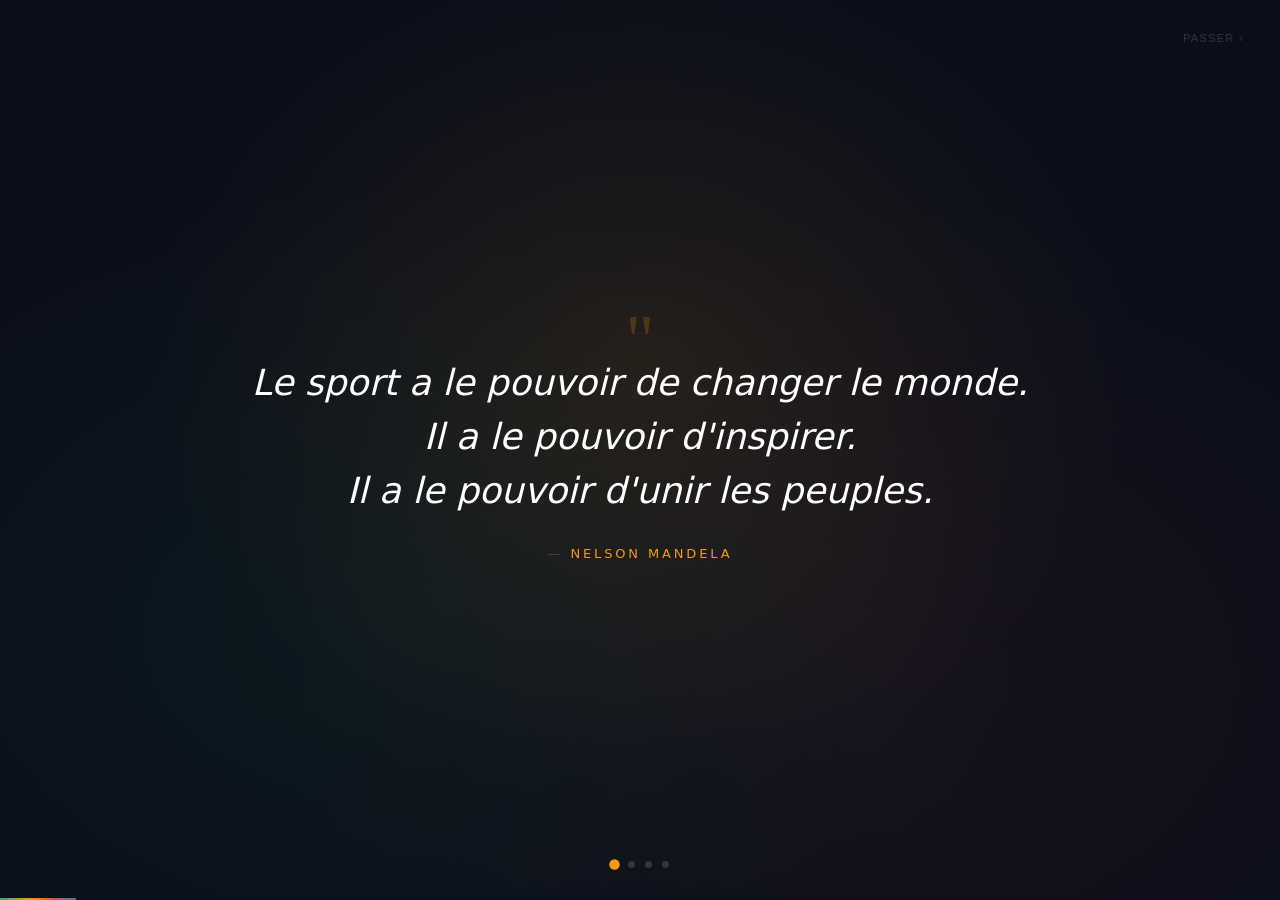
==== index.html @ 7afdf016 "Version actuelle de JO'TALI" ====
<!DOCTYPE html>
<html lang="fr">
<head>
  <meta charset="UTF-8">
  <meta name="viewport" content="width=device-width, initial-scale=1.0">
  <title>JO'TALI × Tostan 2026</title>
  <link rel="stylesheet" href="css/style.css"/>

  <style>
  /* ═══════════════════════════════════════
     SPLASH SCREEN — JOJ × Tostan 2026
  ═══════════════════════════════════════ */
  #splash{
    position:fixed;inset:0;z-index:9999;
    background:#0a0e1a;overflow:hidden;
    font-family:'Segoe UI',system-ui,sans-serif;
  }
  .scene{
    position:absolute;inset:0;
    display:flex;flex-direction:column;
    align-items:center;justify-content:center;
    opacity:0;transition:opacity 1.2s ease-in-out;
    text-align:center;padding:0 48px;
  }
  .scene.active{opacity:1}

  #ambient-bg{
    position:absolute;inset:0;
    background:
      radial-gradient(ellipse at 50% 40%, rgba(243,156,18,.10) 0%, transparent 55%),
      radial-gradient(ellipse at 30% 70%, rgba(39,174,96,.07) 0%, transparent 50%),
      radial-gradient(ellipse at 70% 75%, rgba(231,76,60,.06) 0%, transparent 50%);
    animation:s-breathe 8s ease-in-out infinite;
    pointer-events:none;
  }
  @keyframes s-breathe{
    0%,100%{opacity:.7;transform:scale(1)}
    50%{opacity:1;transform:scale(1.08)}
  }

  .dust{
    position:absolute;border-radius:50%;
    background:#F39C12;opacity:0;
    animation:s-rise var(--d) var(--delay) linear infinite;
    pointer-events:none;
  }
  @keyframes s-rise{
    0%{transform:translateY(0) translateX(0);opacity:0}
    10%{opacity:var(--op)}
    90%{opacity:var(--op)}
    100%{transform:translateY(-100vh) translateX(var(--drift));opacity:0}
  }

  /* Scene 1 — Citation */
  .s-quote-mark{
    font-size:72px;color:#F39C12;opacity:.2;
    font-family:Georgia,serif;line-height:0;margin-bottom:16px;
  }
  .s-big-quote{
    font-size:clamp(20px,3vw,36px);font-weight:300;
    color:#fff;line-height:1.5;max-width:820px;font-style:italic;
  }
  .s-author{
    margin-top:28px;font-size:13px;color:#F39C12;
    letter-spacing:.22em;text-transform:uppercase;
  }
  .s-author::before{content:'— ';color:#445}

  /* Scene 2 — Constat */
  .s-constat-line{
    font-size:clamp(18px,2.4vw,28px);color:#aab;
    font-weight:300;line-height:1.7;max-width:720px;
  }
  .s-constat-line strong{color:#fff;font-weight:700}
  .s-constat-line.dim{
    color:#445;font-size:clamp(15px,1.8vw,22px);
    margin-top:22px;
  }

  /* Scene 3 — Mission */
  .s-mission-title{
    font-size:clamp(28px,4.5vw,54px);font-weight:800;
    color:#fff;line-height:1.15;
  }
  .s-mission-title .gold{color:#F39C12}
  .s-mission-sub{
    margin-top:18px;font-size:15px;color:#556;
    letter-spacing:.08em;max-width:580px;line-height:1.8;
  }
  .s-pillars{display:flex;gap:32px;margin-top:44px;flex-wrap:wrap;justify-content:center}
  .s-pillar{
    display:flex;flex-direction:column;align-items:center;gap:10px;
    opacity:0;transform:translateY(16px);
    transition:opacity .6s,transform .6s;
  }
  .s-pillar.show{opacity:1;transform:translateY(0)}
  .s-pillar-circle{
    width:60px;height:60px;border-radius:50%;
    display:flex;align-items:center;justify-content:center;
    font-size:24px;border:1.5px solid;
  }
  .s-pillar:nth-child(1) .s-pillar-circle{border-color:#27AE60;background:rgba(39,174,96,.08)}
  .s-pillar:nth-child(2) .s-pillar-circle{border-color:#F39C12;background:rgba(243,156,18,.08)}
  .s-pillar:nth-child(3) .s-pillar-circle{border-color:#2980B9;background:rgba(41,128,185,.08)}
  .s-pillar:nth-child(4) .s-pillar-circle{border-color:#E74C3C;background:rgba(231,76,60,.08)}
  .s-pillar-label{font-size:10px;color:#667;letter-spacing:.14em;text-transform:uppercase}

  /* Scene 4 — Final */
  .s-rings{display:flex;margin-bottom:28px}
  .s-ring{width:32px;height:32px;border-radius:50%;border:3px solid;display:inline-block}
  .s-ring:nth-child(n+2){margin-left:-10px}
  .sr1{border-color:#0085C7}.sr2{border-color:#F4C300}
  .sr3{border-color:#009F6B}.sr4{border-color:#DF0024}.sr5{border-color:#fff}

  .s-final-title{
    font-size:clamp(28px,4.5vw,52px);font-weight:800;
    color:#fff;line-height:1.2;
  }
  .s-final-title .gold{color:#F39C12}
  .s-final-sub{
    margin-top:14px;font-size:12px;color:#445;
    letter-spacing:.18em;text-transform:uppercase;
  }
  /* Points de progression */
  #s-dots{
    position:absolute;bottom:32px;left:50%;transform:translateX(-50%);
    display:flex;gap:10px;z-index:10;
  }
  .s-dot{
    width:7px;height:7px;border-radius:50%;
    background:rgba(255,255,255,.15);
    transition:background .3s,transform .3s;
    cursor:pointer;
  }
  .s-dot.active{background:#F39C12;transform:scale(1.5)}

  /* Bouton passer */
  #s-skip{
    position:absolute;top:24px;right:28px;z-index:10;
    background:none;border:none;color:#334;
    font-size:11px;letter-spacing:.12em;text-transform:uppercase;
    cursor:pointer;transition:color .2s;padding:8px;
  }
  #s-skip:hover{color:#778}

  /* Barre de progression en bas */
  #s-loader{
    position:absolute;bottom:0;left:0;height:2px;
    background:linear-gradient(90deg,#27AE60 0%,#F39C12 40%,#E74C3C 70%,#2980B9 100%);
    width:0%;transition:width .1s linear;
  }

  /* Fade out final */
  #splash.out{
    opacity:0;transition:opacity .8s ease-in-out;
    pointer-events:none;
  }

  /* ═══════════════════════════════════════
     HUB — ÉCRAN DES 3 PORTES
  ═══════════════════════════════════════ */
  #hub{
    position:fixed;inset:0;z-index:5;
    background:
      radial-gradient(ellipse at 30% 15%, rgba(243,156,18,.09) 0%, transparent 55%),
      radial-gradient(ellipse at 75% 85%, rgba(27,67,50,.45) 0%, transparent 60%),
      linear-gradient(160deg,#0a0e1a 0%,#12201a 55%,#1B4332 140%);
    display:flex;flex-direction:column;align-items:center;justify-content:center;
    opacity:0;pointer-events:none;transition:opacity 1s ease-in-out;
    padding:60px 24px;overflow-y:auto;
    font-family:'Segoe UI',system-ui,sans-serif;
  }
  #hub.show{opacity:1;pointer-events:auto}

  .hub-header{display:flex;flex-direction:column;align-items:center;gap:16px;margin-bottom:56px;text-align:center}
  .hub-header .olympic-rings{gap:4px}
  .hub-header-text h1{font-size:clamp(24px,3.6vw,38px);color:#fff;font-weight:800}
  .hub-header-text h1 .gold{color:#F39C12}
  .hub-header-text p{margin-top:8px;font-size:13px;color:#8fae9c;letter-spacing:.2em;text-transform:uppercase}

  .hub-doors{display:flex;gap:28px;flex-wrap:wrap;justify-content:center;max-width:1100px}
  .hub-door{
    width:300px;padding:36px 28px;border-radius:18px;
    background:rgba(255,255,255,.03);
    border:1.5px solid rgba(243,156,18,.18);
    text-decoration:none;color:#fff;
    display:flex;flex-direction:column;align-items:flex-start;gap:12px;
    transition:transform .25s ease,border-color .25s ease,background .25s ease;
  }
  .hub-door:hover{
    transform:translateY(-6px);
    border-color:#F39C12;
    background:rgba(243,156,18,.06);
  }
  .hub-door-icon{font-size:34px}
  .hub-door h2{font-size:19px;font-weight:700}
  .hub-door p{font-size:13px;color:#a9c2b4;line-height:1.6;min-height:66px;margin:0}
  .hub-door-cta{
    margin-top:auto;font-size:12px;font-weight:700;color:#F39C12;
    letter-spacing:.12em;text-transform:uppercase;
  }

  .hub-footer{margin-top:52px;font-size:11px;color:#4a6156;letter-spacing:.14em;text-transform:uppercase}

  @media (max-width:720px){
    .hub-doors{flex-direction:column;align-items:center}
    .hub-door{width:100%;max-width:360px}
  }
  </style>
</head>
<body>

<!-- ═══════════════════════════════════════════════════
     SPLASH SCREEN
════════════════════════════════════════════════════ -->
<div id="splash">
  <div id="ambient-bg"></div>
  <div id="s-dust"></div>
  <button id="s-skip" onclick="splashExit()">Passer ›</button>

  <!-- Acte 1 : Citation Mandela -->
  <div class="scene active" id="scene1">
    <div class="s-quote-mark">"</div>
    <div class="s-big-quote">
      Le sport a le pouvoir de changer le monde.<br>
      Il a le pouvoir d'inspirer.<br>
      Il a le pouvoir d'unir les peuples.
    </div>
    <div class="s-author">Nelson Mandela</div>
  </div>

  <!-- Acte 2 : Le constat -->
  <div class="scene" id="scene2">
    <div class="s-constat-line">
      Les Jeux Olympiques de la Jeunesse arrivent à <strong>Dakar en 2026</strong>.
    </div>
    <div class="s-constat-line dim">
      Mais beaucoup de jeunes risquent de les regarder de loin —<br>
      depuis leur village, loin des projecteurs.
    </div>
  </div>

  <!-- Acte 3 : La mission -->
  <div class="scene" id="scene3">
    <div class="s-mission-title">
      Et si l'esprit des Jeux<br>voyageait jusqu'à <span class="gold">eux</span> ?
    </div>
    <div class="s-mission-sub">
      JO'TALI porte le sport, le dialogue et le leadership<br>
      directement dans les communautés du Sénégal.
    </div>
    <div class="s-pillars">
      <div class="s-pillar" id="sp1">
        <div class="s-pillar-circle">⚽</div>
        <div class="s-pillar-label">Sport & jeu</div>
      </div>
      <div class="s-pillar" id="sp2">
        <div class="s-pillar-circle">💬</div>
        <div class="s-pillar-label">Dialogue</div>
      </div>
      <div class="s-pillar" id="sp3">
        <div class="s-pillar-circle">🌱</div>
        <div class="s-pillar-label">Leadership</div>
      </div>
      <div class="s-pillar" id="sp4">
        <div class="s-pillar-circle">🏘️</div>
        <div class="s-pillar-label">Héritage</div>
      </div>
    </div>
  </div>

  <!-- Acte 4 : Titre final + CTA -->
  <div class="scene" id="scene4">
    <div class="s-rings">
      <div class="s-ring sr1"></div>
      <div class="s-ring sr2"></div>
      <div class="s-ring sr3"></div>
      <div class="s-ring sr4"></div>
      <div class="s-ring sr5"></div>
    </div>
    <div class="s-final-title">
      Ramener les Jeux<br>dans les <span class="gold">communautés</span>
    </div>
    <div class="s-final-sub">JO'TALI × Tostan · Plateforme 2026</div>
  </div>

  <!-- Points de progression -->
  <div id="s-dots">
    <div class="s-dot active" onclick="splashGoTo(1)"></div>
    <div class="s-dot" onclick="splashGoTo(2)"></div>
    <div class="s-dot" onclick="splashGoTo(3)"></div>
    <div class="s-dot" onclick="splashGoTo(4)"></div>
  </div>

  <div id="s-loader"></div>
</div>

<!-- ═══════════════════════════════════════════════════
     HUB — 3 PORTES
════════════════════════════════════════════════════ -->
<div id="hub">
  <header class="hub-header">
    <div class="olympic-rings">
      <div class="ring ring-1"></div>
      <div class="ring ring-2"></div>
      <div class="ring ring-3"></div>
      <div class="ring ring-4"></div>
      <div class="ring ring-5"></div>
    </div>
    <div class="hub-header-text">
      <h1>JO'TALI <span class="gold">×</span> Tostan 2026</h1>
      <p>Choisissez votre espace</p>
    </div>
  </header>

  <div class="hub-doors">
    <a class="hub-door" href="presentation.html">
      <div class="hub-door-icon">🎤</div>
      <h2>Présentation</h2>
      <p>Vision, contexte, les 3 piliers sport/culture/citoyenneté, trajectoire pré/pendant/post-JOJ, budget & partenaires</p>
      <span class="hub-door-cta">Découvrir →</span>
    </a>
    <a class="hub-door" href="selection.html">
      <div class="hub-door-icon">🗺️</div>
      <h2>Sélection</h2>
      <p>Carte interactive, statistiques, analyse spatiale et liste des 300 communautés pilotes</p>
      <span class="hub-door-cta">Explorer →</span>
    </a>
    <a class="hub-door" href="planification.html">
      <div class="hub-door-icon">📋</div>
      <h2>Planification & Suivi</h2>
      <p>Pilotage des activités, activités terrain, calendrier, budget et évaluation du programme</p>
      <span class="hub-door-cta">Piloter →</span>
    </a>
  </div>

  <div class="hub-footer">JO'TALI × Tostan · Team SERA · 2026</div>
</div>

<!-- ══ SPLASH SCRIPT ══════════════════════════════════════ -->
<script>
(function(){
  const SEEN_KEY = 'jojtostan_splash_seen';

  // Animation déjà vue cette session : on saute directement au hub
  if (sessionStorage.getItem(SEEN_KEY)) {
    document.getElementById('splash').style.display = 'none';
    document.getElementById('hub').classList.add('show');
    return;
  }

  // Poussière dorée flottante
  const dc = document.getElementById('s-dust');
  const COLORS = ['#F39C12','#27AE60','#E74C3C','#2980B9'];
  for(let i=0;i<40;i++){
    const d=document.createElement('div');
    d.className='dust';
    const size=Math.random()*2.5+1;
    d.style.cssText=`
      left:${Math.random()*100}%;bottom:-10px;
      width:${size}px;height:${size}px;
      background:${COLORS[Math.floor(Math.random()*4)]};
      --d:${9+Math.random()*9}s;
      --delay:-${Math.random()*18}s;
      --op:${.15+Math.random()*.35};
      --drift:${(Math.random()-.5)*140}px;
    `;
    dc.appendChild(d);
  }

  let current = 1;

  window.splashGoTo = function(n){
    document.getElementById('scene'+current).classList.remove('active');
    current = n;
    document.getElementById('scene'+current).classList.add('active');
    document.querySelectorAll('.s-dot').forEach((d,i)=>{
      d.classList.toggle('active', i+1===n);
    });
    // Animer piliers si scene 3
    if(n===3){
      ['sp1','sp2','sp3','sp4'].forEach((id,i)=>{
        setTimeout(()=>document.getElementById(id).classList.add('show'), 700+i*350);
      });
    }
  };

  // Barre de progression
  const lb = document.getElementById('s-loader');
  const TOTAL = 22000;
  const start = Date.now();
  const loaderInterval = setInterval(()=>{
    const pct = Math.min((Date.now()-start)/TOTAL*100, 99);
    lb.style.width = pct+'%';
    if(pct>=99) clearInterval(loaderInterval);
  },100);

  // Séquence automatique, avec sortie auto après le dernier acte
  setTimeout(()=>splashGoTo(2), 7000);   // Acte 1 : 7s
  setTimeout(()=>splashGoTo(3), 14000);  // Acte 2 : 7s
  setTimeout(()=>splashGoTo(4), 22000);  // Acte 3 : 8s
  setTimeout(()=>splashExit(), 24500);   // Acte 4 : lecture puis sortie auto (2.5s)

  let exited = false;
  window.splashExit = function(){
    if(exited) return;
    exited = true;
    sessionStorage.setItem(SEEN_KEY, '1');

    // 1. Fade out du splash
    document.getElementById('splash').classList.add('out');
    lb.style.width='100%';
    clearInterval(loaderInterval);

    // 2. Révéler le hub légèrement avant que le splash disparaisse
    //    (overlap fluide)
    setTimeout(()=>{
      document.getElementById('hub').classList.add('show');
    }, 600);

    // 3. Masquer le splash complètement après le fondu
    setTimeout(()=>{
      const el = document.getElementById('splash');
      if(el) el.style.display='none';
    }, 1800);
  };
})();
</script>

</body>
</html>
---- css/style.css ----
/* ============================================================
   style.css — JOJ × Tostan 2026
   ============================================================ */

:root {
  --z1:      #27AE60;
  --z1-light:#eafaf1;
  --z1-dark: #1e8449;
  --z2:      #E74C3C;
  --z2-light:#fdedec;
  --z2-dark: #c0392b;
  --z3:      #2980B9;
  --z3-light:#eaf4fc;
  --z3-dark: #1a5276;
  --gold:    #F39C12;
  --gold2:   #E8871E;
  --forest:  #1B4332;
  --forest2: #14301f;
  --forest3: #0d2115;
  --purple:  #8E44AD;
  --dark:    #1a1a2e;
  --dark2:   #16213e;
  --bg:      #f0f4f8;
  --card:    #ffffff;
  --text:    #2c3e50;
  --muted:   #7f8c8d;
  --border:  #e0e6ed;
  --shadow:  0 2px 12px rgba(0,0,0,.08);
  --radius:  10px;
}

/* ── Reset ─────────────────────────────────────────────── */
*, *::before, *::after { box-sizing: border-box; margin: 0; padding: 0; }
html { font-size: 15px; }
body {
  font-family: 'Segoe UI', system-ui, -apple-system, sans-serif;
  background: var(--bg);
  color: var(--text);
  min-height: 100vh;
  display: flex;
  flex-direction: column;
}

/* ── Header ─────────────────────────────────────────────── */
.app-header {
  background: linear-gradient(135deg, var(--dark) 0%, var(--dark2) 60%, #0f3460 100%);
  padding: 14px 28px;
  display: flex;
  align-items: center;
  justify-content: space-between;
  flex-wrap: wrap;
  row-gap: 10px;
  box-shadow: 0 4px 20px rgba(0,0,0,.4);
  position: sticky;
  top: 0;
  z-index: 1000;
  flex-shrink: 0;
}
.header-brand { display: flex; align-items: center; gap: 14px; }
.olympic-rings { display: flex; gap: 3px; align-items: center; }
.ring {
  width: 20px; height: 20px;
  border-radius: 50%;
  border: 3px solid;
  display: inline-block;
}
.ring-1 { border-color: #0085C7; }
.ring-2 { border-color: #F4C300; margin-left: -6px; }
.ring-3 { border-color: #009F6B; margin-left: -6px; }
.ring-4 { border-color: #DF0024; margin-left: -6px; }
.ring-5 { border-color: #fff;    margin-left: -6px; }
.header-title h1 { color: #fff; font-size: 1.1rem; font-weight: 700; letter-spacing: .3px; }
.header-title p  { color: #aab; font-size: .72rem; margin-top: 1px; }
.header-badge {
  background: var(--gold);
  color: #fff;
  padding: 5px 14px;
  border-radius: 20px;
  font-size: .75rem;
  font-weight: 700;
  letter-spacing: .5px;
}

/* ── Nav tabs ────────────────────────────────────────────── */
.nav-tabs {
  display: flex;
  background: var(--card);
  border-bottom: 2px solid var(--border);
  padding: 0 28px;
  gap: 2px;
  flex-shrink: 0;
}
.tab-btn {
  padding: 11px 18px;
  border: none;
  background: none;
  cursor: pointer;
  font-size: .83rem;
  font-weight: 600;
  color: var(--muted);
  border-bottom: 3px solid transparent;
  margin-bottom: -2px;
  transition: all .2s;
  white-space: nowrap;
}
.tab-btn:hover { color: var(--text); }
.tab-btn.active { color: var(--dark); border-bottom-color: var(--gold); }

/* ── Main layout ─────────────────────────────────────────── */
.app-main { flex: 1; overflow: hidden; }
.tab-content { display: none; height: 100%; }
.tab-content.active { display: flex; flex-direction: column; }

/* ── KPI strip ───────────────────────────────────────────── */
.kpi-strip {
  display: grid;
  grid-template-columns: repeat(5, 1fr);
  gap: 12px;
  padding: 16px 24px;
  flex-shrink: 0;
}
@keyframes kpi-drop {
  0%   { opacity: 0; transform: translateY(-10px) scale(.96); }
  60%  { opacity: 1; transform: translateY(2px)   scale(1.01); }
  100% { opacity: 1; transform: translateY(0)     scale(1); }
}
.kpi-card {
  background: var(--card);
  border-radius: var(--radius);
  padding: 14px 16px;
  box-shadow: var(--shadow);
  border-left: 4px solid var(--gold);
  display: flex;
  flex-direction: column;
  gap: 4px;
}
.kpi-card.kpi-anim {
  animation: kpi-drop 0.4s ease-out both;
}
.kpi-card.z1 { border-left-color: var(--z1); }
.kpi-card.z2 { border-left-color: var(--z2); }
.kpi-card.z3 { border-left-color: var(--z3); }
.kpi-card.purple { border-left-color: var(--purple); }
.kpi-val {
  font-size: 1.7rem;
  font-weight: 800;
  color: var(--dark);
  line-height: 1;
}
.kpi-card.z1 .kpi-val { color: var(--z1-dark); }
.kpi-card.z2 .kpi-val { color: var(--z2-dark); }
.kpi-card.z3 .kpi-val { color: var(--z3-dark); }
.kpi-card.purple .kpi-val { color: var(--purple); }
.kpi-label {
  font-size: .68rem;
  color: var(--muted);
  text-transform: uppercase;
  letter-spacing: .5px;
  font-weight: 600;
}

/* ── Map page ────────────────────────────────────────────── */
.map-layout {
  flex: 1;
  display: grid;
  grid-template-columns: 1fr 320px;
  grid-template-rows: auto 1fr auto;
  gap: 0;
  overflow: hidden;
  padding: 0 24px 16px;
}
.map-controls {
  grid-column: 1 / -1;
  background: var(--card);
  border-radius: var(--radius) var(--radius) 0 0;
  padding: 12px 16px;
  display: flex;
  gap: 10px;
  flex-wrap: wrap;
  align-items: center;
  border-bottom: 1px solid var(--border);
  box-shadow: var(--shadow);
}
.ctrl-group { display: flex; align-items: center; gap: 6px; }
.ctrl-label { font-size: .72rem; font-weight: 700; color: var(--muted); text-transform: uppercase; }

.zone-btn {
  padding: 5px 12px;
  border-radius: 20px;
  border: 2px solid var(--border);
  background: var(--card);
  cursor: pointer;
  font-size: .78rem;
  font-weight: 600;
  transition: all .18s;
  color: var(--text);
}
.zone-btn:hover { opacity: .85; }
.zone-btn.all.active  { background: var(--dark); color: #fff; border-color: var(--dark); }
.zone-btn.z1.active   { background: var(--z1);   color: #fff; border-color: var(--z1); }
.zone-btn.z2.active   { background: var(--z2);   color: #fff; border-color: var(--z2); }
.zone-btn.z3.active   { background: var(--z3);   color: #fff; border-color: var(--z3); }

.toggle-btn {
  padding: 5px 12px;
  border-radius: 20px;
  border: 2px solid var(--border);
  background: var(--card);
  cursor: pointer;
  font-size: .78rem;
  font-weight: 600;
  transition: all .18s;
  margin-left: auto;
}
.toggle-btn.active { background: var(--purple); color: #fff; border-color: var(--purple); }

#map {
  grid-column: 1;
  grid-row: 2;
  border-radius: 0 0 0 var(--radius);
  box-shadow: var(--shadow);
  min-height: 500px;
}

/* ── Side panel ──────────────────────────────────────────── */
.side-panel {
  grid-column: 2;
  grid-row: 2;
  background: var(--card);
  border-left: 1px solid var(--border);
  border-radius: 0 0 var(--radius) 0;
  overflow-y: auto;
  box-shadow: var(--shadow);
}
.side-panel-empty {
  display: flex;
  flex-direction: column;
  align-items: center;
  justify-content: center;
  height: 100%;
  color: var(--muted);
  font-size: .83rem;
  text-align: center;
  padding: 20px;
  gap: 10px;
}
.side-panel-empty .icon { font-size: 2.5rem; }
.side-header {
  padding: 14px 16px;
  border-bottom: 1px solid var(--border);
  background: var(--bg);
  position: sticky;
  top: 0;
}
.side-header h3 { font-size: .9rem; font-weight: 700; margin-bottom: 2px; }
.side-header .zone-chip {
  display: inline-block;
  padding: 2px 10px;
  border-radius: 12px;
  font-size: .7rem;
  font-weight: 700;
  margin-top: 4px;
}
.side-body { padding: 14px 16px; }
.side-stat-grid {
  display: grid;
  grid-template-columns: 1fr 1fr;
  gap: 8px;
  margin-bottom: 14px;
}
.side-stat {
  background: var(--bg);
  border-radius: 8px;
  padding: 8px 10px;
}
.side-stat .val { font-size: 1.1rem; font-weight: 800; color: var(--dark); }
.side-stat .lbl { font-size: .68rem; color: var(--muted); text-transform: uppercase; }
.score-section { margin-bottom: 14px; }
.score-section h4 { font-size: .75rem; font-weight: 700; color: var(--muted); text-transform: uppercase; margin-bottom: 8px; }
.score-row {
  display: flex;
  align-items: center;
  gap: 8px;
  margin-bottom: 6px;
  font-size: .78rem;
}
.score-row .s-label { width: 80px; color: var(--muted); flex-shrink: 0; }
.score-row .s-bar { flex: 1; height: 6px; background: var(--border); border-radius: 3px; overflow: hidden; }
.score-row .s-fill { height: 100%; border-radius: 3px; }
.score-row .s-val { width: 40px; text-align: right; font-weight: 700; font-size: .75rem; }
.score-total-row {
  background: var(--dark);
  color: #fff;
  border-radius: 8px;
  padding: 10px 12px;
  display: flex;
  justify-content: space-between;
  align-items: center;
  margin-top: 8px;
}
.score-total-row .label { font-size: .78rem; font-weight: 600; opacity: .8; }
.score-total-row .value { font-size: 1.3rem; font-weight: 800; }
.badge-row { display: flex; gap: 6px; flex-wrap: wrap; }
.badge {
  padding: 3px 10px;
  border-radius: 12px;
  font-size: .7rem;
  font-weight: 700;
}
.badge.oui  { background: #eafaf1; color: var(--z1-dark); }
.badge.non  { background: var(--bg); color: var(--muted); }
.badge.prcc { background: #f5eef8; color: var(--purple); }

/* ── Map legend ──────────────────────────────────────────── */
.map-legend {
  grid-column: 1 / -1;
  background: var(--card);
  border-top: 1px solid var(--border);
  border-radius: 0 0 var(--radius) var(--radius);
  padding: 8px 16px;
  display: flex;
  gap: 16px;
  flex-wrap: wrap;
  align-items: center;
  font-size: .72rem;
  color: var(--muted);
}
.leg-item { display: flex; align-items: center; gap: 5px; }
.leg-dot { width: 10px; height: 10px; border-radius: 50%; flex-shrink: 0; }
.leg-sep { margin-left: auto; }

/* ── Charts page ─────────────────────────────────────────── */
.charts-grid {
  display: grid;
  grid-template-columns: repeat(3, 1fr);
  gap: 16px;
  padding: 16px 24px;
  overflow-y: auto;
}
.chart-card {
  background: var(--card);
  border-radius: var(--radius);
  padding: 18px;
  box-shadow: var(--shadow);
}
.chart-card.wide { grid-column: span 2; }
.chart-card.full { grid-column: span 3; }
.chart-card h3 {
  font-size: .82rem;
  font-weight: 700;
  margin-bottom: 14px;
  color: var(--text);
  display: flex;
  align-items: center;
  gap: 7px;
}
.chart-wrap { position: relative; height: 200px; overflow: hidden; }

.chart-explain {
  margin-top: 12px;
  padding: 10px 12px;
  background: #f8fafc;
  border-left: 3px solid var(--gold);
  border-radius: 0 6px 6px 0;
  font-size: .78rem;
  color: var(--muted);
  line-height: 1.55;
}
.chart-explain strong {
  color: var(--text);
  font-weight: 600;
}

/* ── Table page ──────────────────────────────────────────── */
.table-page { flex: 1; display: flex; flex-direction: column; overflow: hidden; padding: 0 24px 16px; }
.table-controls {
  background: var(--card);
  border-radius: var(--radius) var(--radius) 0 0;
  padding: 12px 16px;
  display: flex;
  gap: 8px;
  align-items: center;
  flex-wrap: wrap;
  border-bottom: 1px solid var(--border);
  flex-shrink: 0;
}
.search-input {
  padding: 7px 14px;
  border: 2px solid var(--border);
  border-radius: 20px;
  font-size: .8rem;
  width: 220px;
  outline: none;
  transition: border-color .2s;
}
.search-input:focus { border-color: var(--gold); }
.filter-select {
  padding: 7px 12px;
  border: 2px solid var(--border);
  border-radius: 20px;
  font-size: .8rem;
  outline: none;
  background: var(--card);
  cursor: pointer;
  transition: border-color .2s;
}
.filter-select:focus { border-color: var(--gold); }
.table-count { margin-left: auto; font-size: .78rem; color: var(--muted); font-weight: 600; }
.table-wrap { overflow: auto; flex: 1; }
.data-table { width: 100%; border-collapse: collapse; background: var(--card); }
.data-table th {
  background: var(--dark);
  color: #fff;
  padding: 10px 12px;
  font-size: .72rem;
  text-align: left;
  text-transform: uppercase;
  letter-spacing: .4px;
  cursor: pointer;
  user-select: none;
  white-space: nowrap;
  position: sticky;
  top: 0;
}
.data-table th:hover { background: #2c3e50; }
.data-table td {
  padding: 8px 12px;
  font-size: .78rem;
  border-bottom: 1px solid var(--bg);
  white-space: nowrap;
}
.data-table tr:hover td { background: #f8fafc; }
.table-footer {
  background: var(--card);
  border-top: 1px solid var(--border);
  border-radius: 0 0 var(--radius) var(--radius);
  padding: 10px 16px;
  display: flex;
  align-items: center;
  justify-content: flex-end;
  gap: 6px;
  flex-shrink: 0;
}
.page-btn {
  padding: 5px 11px;
  border: 1.5px solid var(--border);
  border-radius: 6px;
  background: var(--card);
  cursor: pointer;
  font-size: .75rem;
  font-weight: 600;
  transition: all .18s;
}
.page-btn:hover, .page-btn.active { background: var(--dark); color: #fff; border-color: var(--dark); }
.page-info { font-size: .75rem; color: var(--muted); margin: 0 8px; }

/* ── Badges & tags ───────────────────────────────────────── */
.zone-tag {
  display: inline-block;
  padding: 2px 8px;
  border-radius: 10px;
  font-size: .68rem;
  font-weight: 700;
}
.zt1 { background: var(--z1-light); color: var(--z1-dark); }
.zt2 { background: var(--z2-light); color: var(--z2-dark); }
.zt3 { background: var(--z3-light); color: var(--z3-dark); }

.prcc-tag {
  display: inline-block;
  padding: 2px 8px;
  border-radius: 10px;
  font-size: .68rem;
  font-weight: 700;
}
.prcc-en-cours  { background: #f5eef8; color: var(--purple); }
.prcc-recent    { background: var(--z1-light); color: var(--z1-dark); }
.prcc-old       { background: #f2f3f4; color: var(--muted); }

.oui-val { color: var(--z1-dark); font-weight: 700; }
.non-val { color: var(--muted); }

.score-bar-cell { display: flex; align-items: center; gap: 6px; }
.mini-bar { height: 5px; width: 60px; background: var(--border); border-radius: 3px; overflow: hidden; flex-shrink: 0; }
.mini-fill { height: 100%; border-radius: 3px; }

/* ── Rapport page ────────────────────────────────────────── */
.rapport-page { padding: 24px; overflow-y: auto; }
.rapport-page h2 { font-size: 1.1rem; font-weight: 700; margin-bottom: 16px; color: var(--dark); }
.docs-section { margin-bottom: 28px; }
.docs-title { font-size: 1rem; font-weight: 700; color: var(--dark); margin-bottom: 14px; }
.docs-grid { display: grid; grid-template-columns: 1fr 1fr; gap: 14px; }
.doc-card {
  display: flex;
  align-items: center;
  gap: 14px;
  background: var(--bg);
  border: 1.5px solid var(--border);
  border-radius: 12px;
  padding: 16px;
  transition: border-color .2s, box-shadow .2s;
}
.doc-card:hover { border-color: var(--gold); box-shadow: 0 2px 12px rgba(0,0,0,.07); }
.doc-icon { font-size: 2rem; flex-shrink: 0; }
.doc-info { flex: 1; min-width: 0; }
.doc-name { font-weight: 700; font-size: .9rem; color: var(--dark); }
.doc-desc { font-size: .75rem; color: var(--muted); margin-top: 3px; }
.doc-actions { display: flex; flex-direction: column; gap: 6px; flex-shrink: 0; }
.doc-btn {
  padding: 6px 14px;
  border-radius: 20px;
  font-size: .75rem;
  font-weight: 600;
  cursor: pointer;
  text-decoration: none;
  text-align: center;
  border: 1.5px solid;
  transition: all .15s;
}
.doc-preview { background: transparent; border-color: var(--dark); color: var(--dark); }
.doc-preview:hover { background: var(--dark); color: #fff; }
.doc-download { background: var(--dark); border-color: var(--dark); color: #fff; }
.doc-download:hover { opacity: .85; }
.doc-modal {
  display: none;
  position: fixed;
  inset: 0;
  background: rgba(0,0,0,.6);
  z-index: 9000;
  align-items: center;
  justify-content: center;
}
.doc-modal.open { display: flex; }
.doc-modal-content {
  background: #fff;
  border-radius: 14px;
  width: 90vw;
  max-width: 1000px;
  height: 88vh;
  display: flex;
  flex-direction: column;
  overflow: hidden;
  box-shadow: 0 20px 60px rgba(0,0,0,.3);
}
.doc-modal-header {
  display: flex;
  align-items: center;
  justify-content: space-between;
  padding: 14px 20px;
  border-bottom: 1px solid #eee;
  font-weight: 700;
  font-size: .95rem;
  flex-shrink: 0;
}
.doc-modal-close {
  background: none;
  border: none;
  font-size: 1.2rem;
  cursor: pointer;
  color: #888;
  padding: 4px 8px;
  border-radius: 6px;
}
.doc-modal-close:hover { background: #f0f0f0; }
.doc-modal-body { flex: 1; overflow: hidden; }
#docModalFrame { width: 100%; height: 100%; border: none; }
.rapport-grid { display: grid; grid-template-columns: repeat(3, 1fr); gap: 14px; margin-bottom: 20px; }
.stat-bloc {
  background: var(--card);
  border-radius: var(--radius);
  padding: 16px;
  box-shadow: var(--shadow);
  border-top: 3px solid var(--gold);
}
.stat-bloc.z1 { border-top-color: var(--z1); }
.stat-bloc.z2 { border-top-color: var(--z2); }
.stat-bloc.z3 { border-top-color: var(--z3); }
.stat-bloc .number { font-size: 2rem; font-weight: 800; color: var(--dark); }
.stat-bloc .desc { font-size: .78rem; color: var(--muted); margin-top: 2px; }
.top-table {
  background: var(--card);
  border-radius: var(--radius);
  box-shadow: var(--shadow);
  overflow: hidden;
  margin-bottom: 20px;
}
.top-table h3 {
  padding: 14px 16px;
  font-size: .85rem;
  font-weight: 700;
  border-bottom: 1px solid var(--border);
  background: var(--bg);
}
.top-row {
  display: flex;
  align-items: center;
  padding: 9px 16px;
  border-bottom: 1px solid var(--bg);
  font-size: .8rem;
  gap: 10px;
}
.top-row:last-child { border-bottom: none; }
.top-rank { color: var(--muted); font-weight: 700; width: 24px; flex-shrink: 0; }
.top-nom  { flex: 1; font-weight: 600; }
.top-zone { font-size: .7rem; color: var(--muted); }
.top-score { font-weight: 800; font-size: .9rem; }

/* ── Leaflet popup custom ────────────────────────────────── */
.leaflet-popup-content-wrapper { border-radius: 10px !important; box-shadow: 0 4px 20px rgba(0,0,0,.15) !important; }
.popup-nom { font-weight: 800; font-size: .95rem; margin-bottom: 8px; color: var(--dark); }
.popup-grid { display: grid; grid-template-columns: auto 1fr; gap: 3px 10px; font-size: .76rem; margin-bottom: 10px; }
.popup-lbl { color: var(--muted); }
.popup-val { font-weight: 600; }
.popup-score-label { font-size: .72rem; font-weight: 700; color: var(--muted); text-transform: uppercase; margin-bottom: 4px; }
.popup-bar { height: 8px; background: var(--border); border-radius: 4px; overflow: hidden; margin-bottom: 6px; }
.popup-fill { height: 100%; border-radius: 4px; }
.popup-sub { display: flex; justify-content: space-between; font-size: .68rem; color: var(--muted); }
.popup-total { margin-top: 8px; background: var(--dark); color: #fff; border-radius: 6px; padding: 6px 10px; display: flex; justify-content: space-between; align-items: center; font-size: .8rem; }
.popup-total span:last-child { font-weight: 800; font-size: 1rem; }

/* ── Scrollbar ───────────────────────────────────────────── */
::-webkit-scrollbar { width: 6px; height: 6px; }
::-webkit-scrollbar-track { background: transparent; }
::-webkit-scrollbar-thumb { background: #ccc; border-radius: 3px; }
::-webkit-scrollbar-thumb:hover { background: #aaa; }

/* ══════════════════════════════════════════════════════════
   RESPONSIVE — TABLETTE & MOBILE
══════════════════════════════════════════════════════════ */

/* ── Tablette (≤ 1024px) ─────────────────────────────────── */
@media (max-width: 1024px) {
  .kpi-strip { grid-template-columns: repeat(3, 1fr); }
  .map-layout { grid-template-columns: 1fr; }
  .side-panel { display: none; }
  .charts-grid { grid-template-columns: 1fr 1fr; }
  .chart-card.wide { grid-column: span 1; }
  .chart-card.full { grid-column: span 2; }
  .docs-grid { grid-template-columns: 1fr; }
}

/* ── Grand smartphone (≤ 768px) ──────────────────────────── */
@media (max-width: 768px) {
  /* Header */
  .app-header { padding: 10px 14px; }
  .header-title h1 { font-size: .9rem; }
  .header-title p  { display: none; }
  .header-badge { font-size: .68rem; padding: 4px 10px; }
  .olympic-rings { display: none; }

  /* Nav tabs — défilement horizontal */
  .nav-tabs { overflow-x: auto; -webkit-overflow-scrolling: touch; flex-shrink: 0; }
  .nav-tabs::-webkit-scrollbar { display: none; }
  .tab-btn { padding: 10px 14px; font-size: .78rem; flex-shrink: 0; }

  /* KPI */
  .kpi-strip { grid-template-columns: repeat(2, 1fr); gap: 8px; padding: 10px 12px; }
  .kpi-card { padding: 12px; }
  .kpi-val { font-size: 1.4rem; }

  /* Carte */
  .map-layout { padding: 0 10px 10px; gap: 8px; }
  .map-controls { padding: 8px 10px; gap: 6px; flex-wrap: wrap; }
  .ctrl-group { flex-wrap: wrap; gap: 4px; }
  .zone-btn { padding: 5px 10px; font-size: .73rem; }
  .toggle-btn { font-size: .73rem; padding: 5px 10px; }

  /* Analyse spatiale */
  .spatial-layout { grid-template-columns: 1fr; gap: 10px; padding: 10px; }
  .spatial-sidebar { max-height: 260px; overflow-y: auto; }
  .spatial-modes { gap: 4px; }
  .spatial-mode-btn { flex: 1; min-width: 70px; font-size: .72rem; padding: 7px 4px; }
  .spatial-main { min-height: 320px; }
  #spatialMap { min-height: 300px; }

  /* Statistiques */
  .charts-grid { grid-template-columns: 1fr; }
  .chart-card.wide, .chart-card.full { grid-column: span 1; }

  /* Rapport */
  .rapport-page { padding: 14px; }
  .rapport-grid { grid-template-columns: repeat(2, 1fr); }
  .docs-grid { grid-template-columns: 1fr; }
  .doc-card { align-items: flex-start; flex-wrap: wrap; }
  .doc-actions { width: 100%; flex-direction: row; margin-top: 8px; }
  .doc-btn { flex: 1; }

  /* Splash screen */
  .s-final-title { font-size: 1.6rem !important; }
  .s-final-sub { font-size: .8rem !important; }
  #s-cta { padding: 12px 24px !important; font-size: .85rem !important; }

  /* Tableau */
  .table-wrap { overflow-x: auto; -webkit-overflow-scrolling: touch; }
  .data-table { min-width: 700px; }

  /* Modale documents */
  .doc-modal-content { width: 98vw; height: 92vh; border-radius: 10px; }
}

/* ── Petit smartphone (≤ 480px) ──────────────────────────── */
@media (max-width: 480px) {
  /* Header encore plus compact */
  .app-header { padding: 8px 12px; }
  .header-title h1 { font-size: .82rem; }
  .header-badge { display: none; }

  /* KPI — 1 colonne */
  .kpi-strip { grid-template-columns: repeat(2, 1fr); gap: 6px; padding: 8px; }
  .kpi-val { font-size: 1.2rem; }
  .kpi-label { font-size: .65rem; }

  /* Zone buttons empilés */
  .ctrl-group { width: 100%; }
  .zone-btn, .toggle-btn { width: 100%; text-align: left; }

  /* Rapport — 1 colonne */
  .rapport-grid { grid-template-columns: 1fr; }
  .top-row { flex-direction: column; gap: 4px; align-items: flex-start; }
  .top-score { margin-left: 0; }

  /* Analyse spatiale — résultats compacts */
  .spatial-summary { grid-template-columns: repeat(2, 1fr); }
  .ss-val { font-size: 1.1rem; }
  .tranche-overview { grid-template-columns: repeat(2, 1fr); }

  /* Splash */
  .s-final-title { font-size: 1.3rem !important; }
}

/* ═══════════════════════════════════════════════════════
   ANIMATIONS D'ENTRÉE DU DASHBOARD
   Déclenchées par .dashboard-reveal sur <body>
════════════════════════════════════════════════════════ */

@keyframes dash-slide-down {
  from { opacity:0; transform:translateY(-24px); }
  to   { opacity:1; transform:translateY(0); }
}
@keyframes dash-slide-up {
  from { opacity:0; transform:translateY(32px); }
  to   { opacity:1; transform:translateY(0); }
}
@keyframes dash-slide-right {
  from { opacity:0; transform:translateX(-20px); }
  to   { opacity:1; transform:translateX(0); }
}
@keyframes dash-slide-left {
  from { opacity:0; transform:translateX(20px); }
  to   { opacity:1; transform:translateX(0); }
}
@keyframes dash-fade-in {
  from { opacity:0; }
  to   { opacity:1; }
}
@keyframes dash-kpi-pop {
  0%   { opacity:0; transform:translateY(20px) scale(.88); }
  65%  { transform:translateY(-5px) scale(1.04); }
  100% { opacity:1; transform:translateY(0) scale(1); }
}
@keyframes dash-scale-in {
  from { opacity:0; transform:scale(.97) translateY(10px); }
  to   { opacity:1; transform:scale(1) translateY(0); }
}

/* État initial — tout invisible avant révélation */
body:not(.dashboard-reveal) .app-header,
body:not(.dashboard-reveal) .nav-tabs,
body:not(.dashboard-reveal) .kpi-strip,
body:not(.dashboard-reveal) .app-main {
  opacity: 0;
  pointer-events: none;
}

/* 1. Header descend depuis le haut */
body.dashboard-reveal .app-header {
  animation: dash-slide-down 1.6s cubic-bezier(.22,1,.36,1) .2s both;
}

/* 2. Nav tabs fade in */
body.dashboard-reveal .nav-tabs {
  animation: dash-fade-in 1.4s ease 1.6s both;
}

/* 3. KPI cards — pop un par un avec ressort */
body.dashboard-reveal .kpi-card:nth-child(1) { animation: dash-kpi-pop 1.2s cubic-bezier(.34,1.56,.64,1) 2.0s both; }
body.dashboard-reveal .kpi-card:nth-child(2) { animation: dash-kpi-pop 1.2s cubic-bezier(.34,1.56,.64,1) 2.4s both; }
body.dashboard-reveal .kpi-card:nth-child(3) { animation: dash-kpi-pop 1.2s cubic-bezier(.34,1.56,.64,1) 2.8s both; }
body.dashboard-reveal .kpi-card:nth-child(4) { animation: dash-kpi-pop 1.2s cubic-bezier(.34,1.56,.64,1) 3.2s both; }
body.dashboard-reveal .kpi-card:nth-child(5) { animation: dash-kpi-pop 1.2s cubic-bezier(.34,1.56,.64,1) 3.6s both; }

/* 4. Contenu principal monte depuis le bas */
body.dashboard-reveal .app-main {
  animation: dash-slide-up 1.8s cubic-bezier(.22,1,.36,1) 3.0s both;
}

/* 5. Contrôles carte depuis la gauche */
body.dashboard-reveal .map-controls {
  animation: dash-slide-right 1.4s cubic-bezier(.22,1,.36,1) 3.8s both;
}

/* 6. Panneau latéral depuis la droite */
body.dashboard-reveal .side-panel {
  animation: dash-slide-left 1.4s cubic-bezier(.22,1,.36,1) 4.2s both;
}

/* 7. Carte Leaflet fade in en dernier */
body.dashboard-reveal #map {
  animation: dash-scale-in 1.8s ease 4.6s both;
}

/* ── Gel des animations après leur complétion ──────────────
   Sans ça, repasser sur l'onglet carte (display:none → flex)
   relance tous les @keyframes. On neutralise toutes les
   animations une fois la séquence terminée (~8s après exit).
──────────────────────────────────────────────────────────── */
body.anim-done .app-header,
body.anim-done .nav-tabs,
body.anim-done .kpi-card,
body.anim-done .app-main,
body.anim-done .map-controls,
body.anim-done .side-panel,
body.anim-done #map {
  animation: none;
  opacity: 1;
  transform: none;
}

/* ═══════════════════════════════════════════════════════
   ANALYSE SPATIALE
════════════════════════════════════════════════════════ */
.spatial-layout {
  flex: 1; display: grid;
  grid-template-columns: 380px 1fr;
  gap: 16px; padding: 0 24px 16px;
  overflow: hidden;
}
.spatial-sidebar {
  background: var(--card); border-radius: var(--radius);
  box-shadow: var(--shadow); overflow-y: auto;
  display: flex; flex-direction: column;
}
.spatial-modes {
  display: flex; flex-wrap: wrap; gap: 4px;
  padding: 12px 12px 8px;
}
.spatial-jeunes-filter {
  display: flex; flex-direction: column; gap: 5px;
  padding: 8px 12px 12px; border-bottom: 1px solid var(--border);
}
.spatial-jeunes-filter .sp-label { font-size: .72rem; font-weight: 700; color: var(--muted); text-transform: uppercase; letter-spacing: .04em; }
.spatial-jeunes-filter select {
  width: 100%; padding: 6px 10px; font-size: .8rem;
  border: 1.5px solid var(--border); border-radius: 8px;
  background: var(--bg); color: var(--dark);
  cursor: pointer; outline: none;
}
.spatial-jeunes-filter select:focus { border-color: var(--gold); }
.spatial-mode-btn {
  flex: 1; min-width: 90px; padding: 8px 6px;
  border: 1.5px solid var(--border); border-radius: 8px;
  background: var(--bg); cursor: pointer;
  font-size: .68rem; font-weight: 700; text-align: center;
  color: var(--muted); transition: all .18s;
}
.spatial-mode-btn:hover { border-color: var(--gold); }
.spatial-mode-btn.active { background: var(--dark); color: #fff; border-color: var(--dark); }

.spatial-panel { padding: 16px; }
.sp-field { margin-bottom: 14px; }
.sp-label { font-size: .72rem; font-weight: 700; color: var(--muted); text-transform: uppercase; margin-bottom: 6px; display: block; }
.sp-select, .sp-input {
  width: 100%; padding: 8px 12px; border-radius: 8px;
  border: 1.5px solid var(--border); font-size: .82rem;
  outline: none; background: #fff;
}
.sp-select:focus, .sp-input:focus { border-color: var(--gold); }
.sp-checkbox-row { display: flex; align-items: center; gap: 8px; font-size: .8rem; color: var(--text); }
.sp-btn {
  width: 100%; padding: 10px; border-radius: 8px; border: none;
  background: var(--dark); color: #fff; font-weight: 700;
  font-size: .82rem; cursor: pointer; transition: background .2s;
}
.sp-btn:hover { background: #16213e; }
.sp-rayon-chips { display: flex; gap: 6px; flex-wrap: wrap; }
.sp-chip {
  padding: 6px 12px; border-radius: 16px; border: 1.5px solid var(--border);
  background: #fff; cursor: pointer; font-size: .76rem; font-weight: 600;
  transition: all .15s;
}
.sp-chip.active { background: var(--gold); color: #fff; border-color: var(--gold); }

.spatial-main {
  display: grid; grid-template-rows: 360px 1fr;
  gap: 14px; overflow: hidden;
}
#spatialMap { border-radius: var(--radius); box-shadow: var(--shadow); }
#spatialResults { overflow-y: auto; background: var(--card); border-radius: var(--radius); box-shadow: var(--shadow); padding: 18px; }

.spatial-empty { text-align: center; color: var(--muted); padding: 40px 20px; font-size: .85rem; }
.spatial-section-title { font-size: .9rem; font-weight: 700; color: var(--dark); margin-bottom: 14px; }

/* ── Analyse par tranche de jeunes ── */
.sp-select {
  width: 100%; padding: 8px 12px; font-size: .82rem;
  border: 1.5px solid var(--border); border-radius: 8px;
  background: var(--bg); color: var(--dark);
  cursor: pointer; outline: none; margin-top: 6px;
}
.sp-select:focus { border-color: var(--gold); }
.tranche-zones { display: flex; flex-direction: column; gap: 8px; margin-bottom: 6px; }
.tranche-zone-card {
  background: var(--bg); border-radius: 8px; padding: 10px 12px;
  border: 1px solid var(--border); overflow: hidden; position: relative;
}
.tranche-zone-bar {
  position: absolute; top: 0; left: 0; height: 3px; border-radius: 3px 3px 0 0;
  transition: width .4s ease;
}
.tranche-zone-label { font-size: .78rem; font-weight: 700; margin-bottom: 4px; }
.tranche-zone-stats { display: flex; align-items: center; gap: 6px; font-size: .78rem; color: var(--text); flex-wrap: wrap; }
.tranche-zone-val { font-weight: 700; color: var(--dark); }
.tranche-zone-sep { color: var(--border); }
.tranche-zone-pct { margin-left: auto; background: var(--card); border: 1px solid var(--border); border-radius: 20px; padding: 2px 8px; font-size: .72rem; font-weight: 600; color: var(--muted); }

/* ── Analyse narrative globale ── */
.global-narratif {
  font-size: .83rem; line-height: 1.85; color: #334;
  background: #fafbfd; border: 1px solid var(--border);
  border-left: 4px solid var(--gold); border-radius: 10px;
  padding: 16px 18px; margin-bottom: 16px;
}
.global-narratif ul { padding-left: 4px; }
.global-narratif li { margin-bottom: 4px; }
.tranche-overview {
  display: grid; grid-template-columns: repeat(4,1fr); gap: 8px; margin-top: 16px;
}
.tranche-ov-item {
  background: var(--bg); border: 1.5px solid var(--border); border-radius: 10px;
  padding: 12px 10px; text-align: center; cursor: pointer;
  transition: border-color .2s, box-shadow .2s;
}
.tranche-ov-item:hover { border-color: var(--gold); box-shadow: 0 2px 10px rgba(243,156,18,.15); }
.tranche-ov-val { font-size: 1.4rem; font-weight: 800; color: var(--dark); line-height: 1.1; }
.tranche-ov-lbl { font-size: .72rem; color: var(--muted); margin: 4px 0 2px; line-height: 1.3; }
.tranche-ov-pct { font-size: .7rem; font-weight: 700; color: var(--gold); }
.spatial-info-box {
  background: #fef9e7; border-left: 3px solid var(--gold); border-radius: 8px;
  padding: 12px 14px; font-size: .8rem; color: var(--text); margin: 12px 0;
}

.spatial-summary { display: grid; grid-template-columns: repeat(4,1fr); gap: 10px; margin-bottom: 14px; }

/* ── Analyse du point de regroupement (mode Par rayon) ── */
.rayon-analyse {
  display: flex; gap: 12px; align-items: flex-start;
  border-radius: 10px; padding: 14px 16px; margin-bottom: 18px;
  border-left: 4px solid;
}
.rayon-analyse--excellent, .rayon-analyse--bon { background:#f0faf5; border-color:#27AE60; }
.rayon-analyse--moyen  { background:#fffbf0; border-color:#F39C12; }
.rayon-analyse--faible { background:#fff8f0; border-color:#E67E22; }
.rayon-analyse--isole  { background:#fff5f5; border-color:#E74C3C; }
.rayon-analyse-badge { font-size:1.6rem; line-height:1; flex-shrink:0; margin-top:2px; }
.rayon-analyse-titre { font-weight:700; font-size:.8rem; text-transform:uppercase; letter-spacing:.05em; color:#556; margin-bottom:6px; }
.rayon-analyse-txt { font-size:.83rem; line-height:1.75; color:#334; margin:0; }
.ss-item { background: var(--bg); border-radius: 8px; padding: 12px; text-align: center; }
.ss-val { font-size: 1.3rem; font-weight: 800; color: var(--dark); }
.ss-lbl { font-size: .68rem; color: var(--muted); margin-top: 3px; text-transform: uppercase; }

.spatial-table { width: 100%; border-collapse: collapse; font-size: .8rem; }
.spatial-table th { background: var(--bg); padding: 8px 10px; text-align: left; font-size: .7rem; text-transform: uppercase; color: var(--muted); }
.spatial-table td { padding: 7px 10px; border-bottom: 1px solid var(--bg); }

.hote-list { display: flex; flex-direction: column; gap: 8px; }
.hote-card {
  display: flex; align-items: center; gap: 14px;
  background: var(--bg); border-radius: 10px; padding: 12px 14px;
  cursor: pointer; transition: all .15s; border: 2px solid transparent;
}
.hote-card:hover { border-color: var(--gold); }
.hote-card.hote-first { background: #fef9e7; border-color: var(--gold); }
.hote-card.hote-selected { border-color: #8E44AD; background: #f9f5ff; box-shadow: 0 2px 14px rgba(142,68,173,.18); }
.hote-rank { font-size: 1.1rem; font-weight: 800; width: 32px; text-align: center; }
.hote-info { flex: 1; min-width: 0; }
.hote-nom { font-weight: 700; font-size: .88rem; }
.hote-sub { font-size: .72rem; color: var(--muted); }
.hote-stats { display: flex; gap: 16px; }
.hote-stat { text-align: center; }
.hote-stat b { display: block; font-size: .85rem; }
.hote-stat span { font-size: .62rem; color: var(--muted); text-transform: uppercase; }
.hote-indice {
  display: flex; flex-direction: column; align-items: center;
  padding: 8px 14px; border-radius: 8px;
}
.hote-indice-val { font-size: 1.3rem; font-weight: 800; line-height: 1; }
.hote-indice-lbl { font-size: .62rem; color: var(--muted); text-transform: uppercase; margin-top: 3px; font-weight: 600; }

.hote-coverage {
  font-size: .72rem; color: #556; margin-top: 4px; line-height: 1.5;
  border-left: 2px solid var(--gold); padding-left: 8px; margin-top: 6px;
}
.hote-coverage strong { color: var(--dark); }

/* ── Hôtes optimales : tableau de classement ─── */
.hotes-table-wrap { overflow-x: auto; margin-bottom: 4px; }
.hotes-table { width: 100%; border-collapse: collapse; font-size: .82rem; }
.hotes-table thead tr { background: var(--bg2); }
.hotes-table th { padding: 8px 10px; text-align: left; font-size: .7rem; color: var(--muted); text-transform: uppercase; letter-spacing: .04em; white-space: nowrap; }
.hotes-table td { padding: 9px 10px; border-bottom: 1px solid var(--border); vertical-align: middle; }
.hotes-row { cursor: pointer; transition: background .12s; }
.hotes-row:hover { background: #f5f0ff; }
.hotes-row-active { background: #f0e8ff !important; }
.hotes-rang { font-size: 1rem; text-align: center; width: 36px; }
.hotes-nom-cell b { display: block; font-size: .85rem; }
.hotes-sub { font-size: .7rem; color: var(--muted); }
.hotes-badge { display: inline-block; padding: 3px 10px; border-radius: 20px; font-weight: 800; font-size: .88rem; }

/* ── Fiche détail hôte ─────────────────────── */
.hote-detail-card {
  margin-top: 16px; border: 2px solid #8E44AD30;
  border-radius: 12px; overflow: hidden;
}
.hote-detail-header {
  background: linear-gradient(135deg,#8E44AD,#6C3483);
  padding: 12px 16px; display: flex; align-items: center; gap: 10px;
}
.hote-detail-rank { font-size: 1.4rem; }
.hote-detail-titre { flex: 1; color: #fff; font-weight: 700; font-size: .95rem; }
.hote-detail-indice { background: rgba(255,255,255,.15); color: #fff; font-weight: 800; font-size: .95rem; padding: 4px 12px; border-radius: 20px; }
.hote-detail-grid {
  display: grid; grid-template-columns: 1fr 1fr; gap: 0;
  border-bottom: 1px solid #8E44AD20;
}
.hote-detail-item { padding: 10px 16px; border-right: 1px solid #8E44AD15; border-bottom: 1px solid #8E44AD15; }
.hote-detail-item:nth-child(2n) { border-right: none; }
.hd-lbl { font-size: .65rem; color: var(--muted); text-transform: uppercase; letter-spacing: .05em; margin-bottom: 3px; }
.hd-val { font-size: .88rem; font-weight: 600; color: var(--dark); }
.hd-big { font-size: 1.15rem; font-weight: 800; color: #8E44AD; }
.hote-detail-why { padding: 14px 16px; background: #faf7ff; }
.hote-why-title { font-weight: 700; font-size: .82rem; color: #8E44AD; margin-bottom: 8px; }
.hote-why-text { font-size: .82rem; line-height: 1.7; color: #445; margin: 0; }

/* ── Planification automatique ─────────────── */
.sp-separator { height: 1px; background: var(--border); margin: 12px 0; }
.sp-sublabel { font-size: .7rem; color: var(--muted); display: block; margin-bottom: 6px; }
.sp-btn-plan { background: #1a6e3c !important; }
.sp-btn-plan:hover { background: #145a32 !important; }
.planif-summary {
  background: #f0faf5; border: 1px solid #27AE6030; border-radius: 8px;
  padding: 12px 14px; font-size: .82rem; line-height: 1.7; margin-bottom: 14px; color: #334;
}
.planif-event-list { display: flex; flex-direction: column; gap: 8px; }
.planif-event { border: 1px solid var(--border); border-radius: 10px; overflow: hidden; }
.planif-event-hdr { padding: 10px 14px; background: var(--bg); display: flex; align-items: baseline; gap: 8px; }
.planif-event-num { font-size: .72rem; font-weight: 800; text-transform: uppercase; letter-spacing: .06em; }
.planif-event-hote { font-weight: 700; font-size: .88rem; color: var(--dark); flex: 1; }
.planif-event-region { font-size: .7rem; color: var(--muted); }
.planif-event-stats { display: flex; gap: 0; border-top: 1px solid var(--border); }
.planif-stat { flex: 1; text-align: center; padding: 8px 4px; border-right: 1px solid var(--border); }
.planif-stat:last-child { border-right: none; }
.planif-stat b { display: block; font-size: .88rem; font-weight: 800; color: var(--dark); }
.planif-stat span { font-size: .6rem; color: var(--muted); text-transform: uppercase; }

.spatial-explain {
  background: #f8fafd; border: 1px solid var(--border);
  border-radius: 10px; padding: 16px 20px;
  font-size: .83rem; line-height: 1.7; color: #445;
}
.spatial-explain-icon { font-size: 2rem; margin-bottom: 8px; }
.spatial-explain p { margin-bottom: 8px; }
.spatial-explain p:last-child { margin-bottom: 0; }
.spatial-explain strong { color: var(--dark); }
.spatial-explain-hint { color: var(--gold) !important; font-weight: 600; }

.compare-header { display: grid; grid-template-columns: 1fr auto 1fr; align-items: center; margin-bottom: 14px; }
.compare-col { font-size: 1.1rem; font-weight: 800; text-align: center; }
.compare-col-mid { font-size: .75rem; color: var(--muted); font-weight: 700; padding: 0 16px; }
.compare-table { width: 100%; border-collapse: collapse; }
.compare-table tr { border-bottom: 1px solid var(--bg); }
.compare-table td { padding: 10px; }
.compare-val { width: 35%; text-align: center; font-weight: 700; font-size: .88rem; }
.compare-val.compare-win { background: rgba(39,174,96,.08); border-radius: 6px; }
.compare-label { text-align: center; font-size: .72rem; color: var(--muted); text-transform: uppercase; }
.compare-verdict { margin-top: 16px; padding: 12px 16px; background: var(--bg); border-radius: 8px; font-size: .82rem; text-align: center; }
.compare-analyse { margin-top: 12px; background: #f5f8ff; border: 1px solid #2980B920; border-left: 4px solid #2980B9; border-radius: 10px; padding: 14px 16px; }
.compare-analyse-titre { font-weight: 700; font-size: .8rem; text-transform: uppercase; letter-spacing: .05em; color: #2980B9; margin-bottom: 8px; }
.compare-analyse-txt { font-size: .83rem; line-height: 1.75; color: #334; margin: 0; }

@media (max-width: 1100px) {
  .spatial-layout { grid-template-columns: 1fr; }
  .spatial-sidebar { max-height: 280px; }
}

/* ── Correctifs touch ────────────────────────────────────── */
@media (hover: none) and (pointer: coarse) {
  /* Agrandir les zones cliquables pour les doigts */
  .tab-btn { padding: 12px 16px; min-height: 44px; }
  .zone-btn, .toggle-btn { min-height: 40px; }
  .sp-btn { min-height: 44px; }
  .spatial-mode-btn { min-height: 40px; }
  .doc-btn { min-height: 44px; }
  /* Supprimer les effets hover sur touch */
  .kpi-card:hover { transform: none; box-shadow: var(--shadow); }
  .tranche-ov-item:hover { border-color: var(--border); box-shadow: none; }
}


/* ═══════════════════════════════════════════════════════
   HUB — IDENTITÉ PARTAGÉE ENTRE LES 3 ESPACES
   (utilisé par presentation.html, selection.html, planification.html)
════════════════════════════════════════════════════════ */
.app-header.brand-forest {
  background: linear-gradient(135deg, var(--forest) 0%, var(--forest2) 55%, var(--forest3) 100%);
}

.space-switcher { display: flex; gap: 6px; align-items: center; flex-wrap: wrap; }
.sw-link {
  color: #aab; text-decoration: none;
  font-size: .72rem; font-weight: 700; letter-spacing: .04em;
  padding: 7px 13px; border-radius: 20px;
  border: 1px solid transparent;
  transition: background .2s, color .2s, border-color .2s;
}
.sw-link:hover { color: #fff; border-color: rgba(243,156,18,.4); }
.sw-link.sw-active { background: var(--gold); color: #1a1a2e; }

.placeholder-main {
  flex: 1; display: flex; align-items: center; justify-content: center;
  background: linear-gradient(160deg, #0a0e1a 0%, #12201a 55%, var(--forest) 140%);
  padding: 60px 24px;
}
.placeholder-box { text-align: center; max-width: 560px; }
.placeholder-icon { font-size: 3rem; margin-bottom: 18px; }
.placeholder-box h2 { color: #fff; font-size: 1.5rem; font-weight: 800; margin-bottom: 14px; }
.placeholder-box p { color: #a9c2b4; font-size: .9rem; line-height: 1.8; margin-bottom: 24px; }
.placeholder-back {
  display: inline-block; padding: 12px 32px; border-radius: 40px;
  border: 1.5px solid rgba(243,156,18,.5); color: var(--gold);
  text-decoration: none; font-size: .78rem; font-weight: 700;
  letter-spacing: .1em; text-transform: uppercase;
  transition: background .2s, border-color .2s;
}
.placeholder-back:hover { background: rgba(243,156,18,.12); border-color: var(--gold); }

/* ═══════════════════════════════════════════════════════
   IMPRESSION PDF (Ctrl+P)
════════════════════════════════════════════════════════ */
@media print {
  /* Masquer tout sauf le rapport */
  #splash,
  .app-header,
  .nav-tabs,
  .kpi-strip,
  #tab-map,
  #tab-charts,
  #tab-table,
  #tab-spatial,
  .doc-modal,
  button,
  .docs-section {
    display: none !important;
  }

  /* Afficher uniquement le contenu rapport */
  body, .app-main {
    background: #fff !important;
    padding: 0 !important;
    margin: 0 !important;
    overflow: visible !important;
    height: auto !important;
  }

  #tab-rapport {
    display: block !important;
    padding: 0 !important;
  }

  .rapport-page {
    padding: 20px !important;
    overflow: visible !important;
  }

  /* Titre de page en haut */
  .rapport-page::before {
    content: "JOJ × Tostan 2026 — Sélection des Communautés Pilotes";
    display: block;
    font-size: 16px;
    font-weight: 800;
    color: #1a1a2e;
    margin-bottom: 20px;
    padding-bottom: 10px;
    border-bottom: 2px solid #F39C12;
  }

  /* Grille du rapport en 2 colonnes */
  .rapport-grid {
    grid-template-columns: repeat(3, 1fr) !important;
    break-inside: avoid;
  }

  /* Top zones en 3 colonnes */
  #topZones {
    grid-template-columns: repeat(3, 1fr) !important;
    break-inside: avoid;
  }

  /* Éviter les coupures de page dans les tableaux */
  .top-table, .stat-bloc {
    break-inside: avoid;
  }

  /* Couleurs visibles à l'impression */
  .stat-bloc .number { color: #1a1a2e !important; }
  .top-score { -webkit-print-color-adjust: exact; print-color-adjust: exact; }
  * { -webkit-print-color-adjust: exact; print-color-adjust: exact; }
}
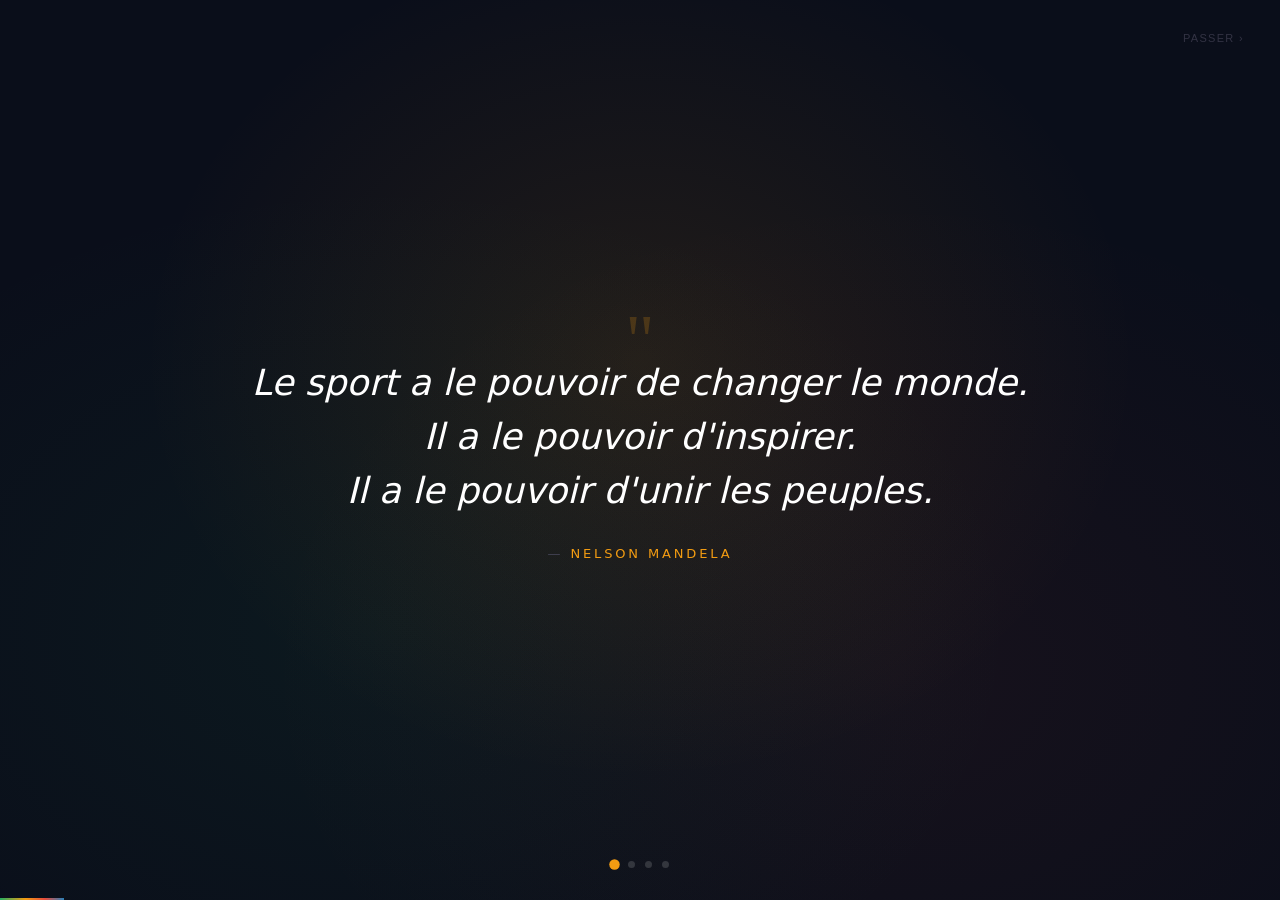
==== commit a4c1da33: "Test mise à jour" ====
--- a/index.html
+++ b/index.html
@@ -429,3 +429,4 @@
 
 </body>
 </html>
+<!-- Test du 8 juillet 2026 -->
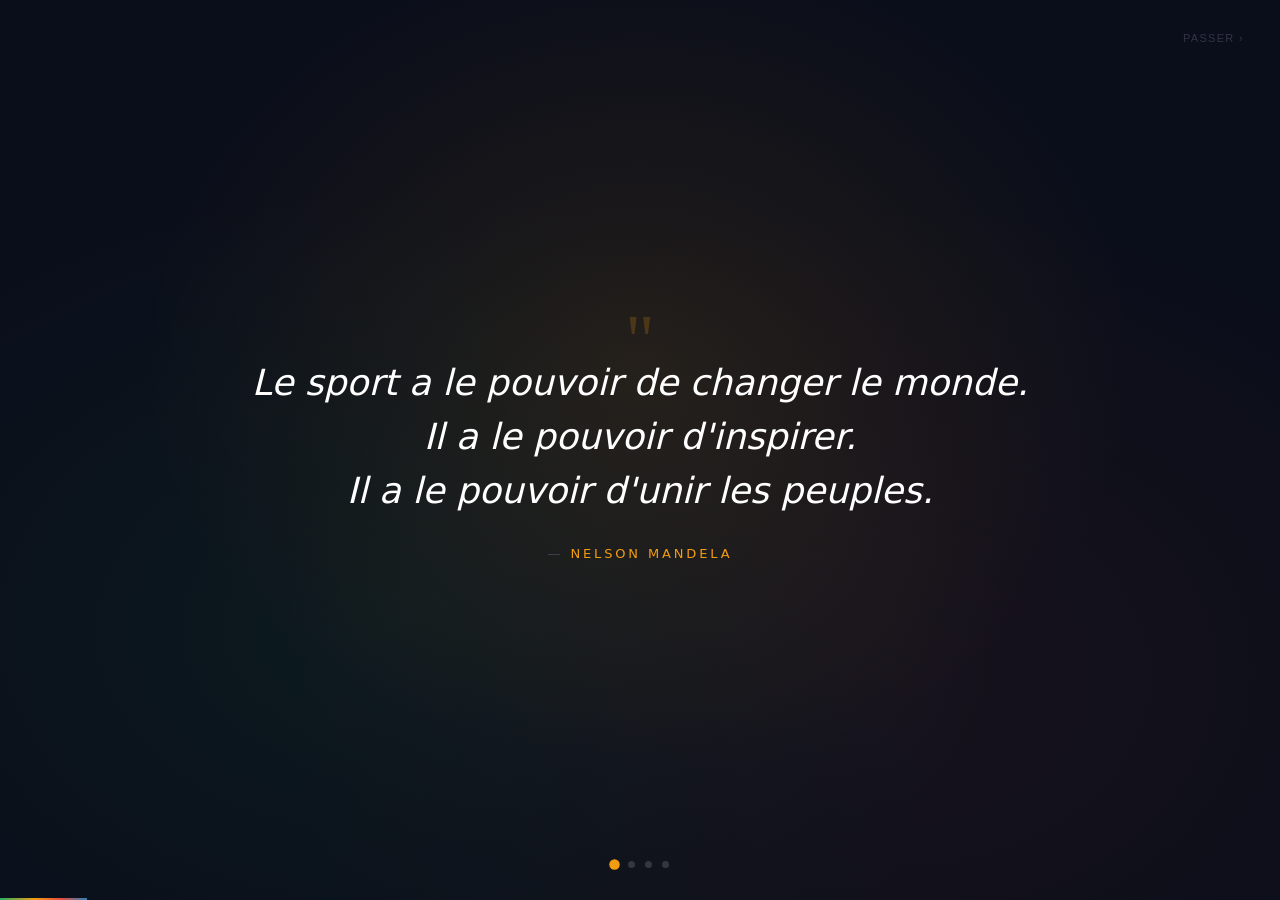
==== commit 490e59f3: "Test mise à jour" ====
--- a/index.html
+++ b/index.html
@@ -8,7 +8,7 @@
 
   <style>
   /* ═══════════════════════════════════════
-     SPLASH SCREEN — JOJ × Tostan 2026
+     SPLASH SCREEN — JOJ × Tostan 2025
   ═══════════════════════════════════════ */
   #splash{
     position:fixed;inset:0;z-index:9999;
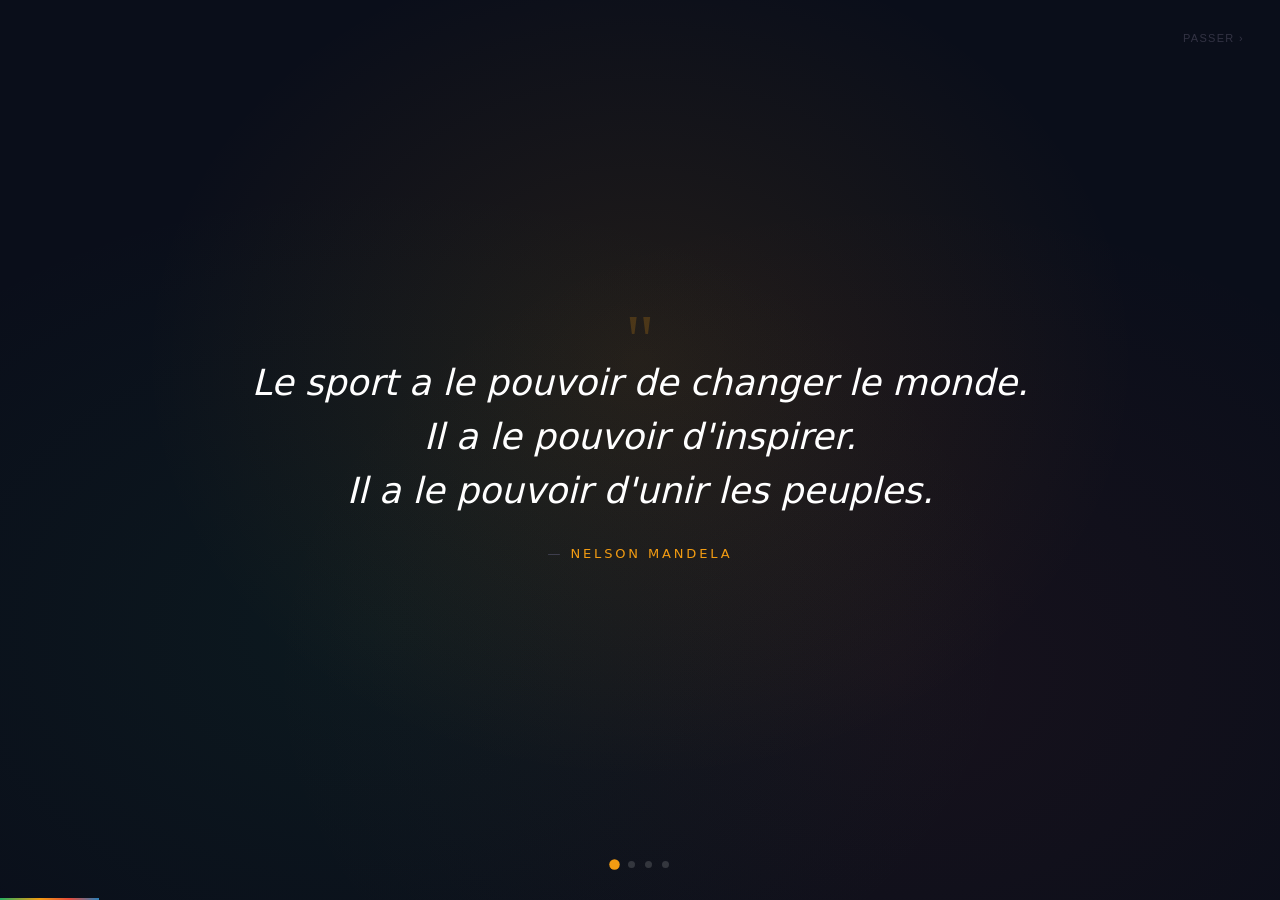
==== commit c033ac1f: "Retire les sections Presentation et Planification & Suivi du hub Co-Authored-By: Claude Sonnet 5 <no" ====
--- a/index.html
+++ b/index.html
@@ -8,7 +8,7 @@
 
   <style>
   /* ═══════════════════════════════════════
-     SPLASH SCREEN — JOJ × Tostan 2025
+     SPLASH SCREEN — JOJ × Tostan 2026
   ═══════════════════════════════════════ */
   #splash{
     position:fixed;inset:0;z-index:9999;
@@ -314,23 +314,11 @@
   </header>
 
   <div class="hub-doors">
-    <a class="hub-door" href="presentation.html">
-      <div class="hub-door-icon">🎤</div>
-      <h2>Présentation</h2>
-      <p>Vision, contexte, les 3 piliers sport/culture/citoyenneté, trajectoire pré/pendant/post-JOJ, budget & partenaires</p>
-      <span class="hub-door-cta">Découvrir →</span>
-    </a>
     <a class="hub-door" href="selection.html">
       <div class="hub-door-icon">🗺️</div>
       <h2>Sélection</h2>
       <p>Carte interactive, statistiques, analyse spatiale et liste des 300 communautés pilotes</p>
       <span class="hub-door-cta">Explorer →</span>
-    </a>
-    <a class="hub-door" href="planification.html">
-      <div class="hub-door-icon">📋</div>
-      <h2>Planification & Suivi</h2>
-      <p>Pilotage des activités, activités terrain, calendrier, budget et évaluation du programme</p>
-      <span class="hub-door-cta">Piloter →</span>
     </a>
   </div>
 
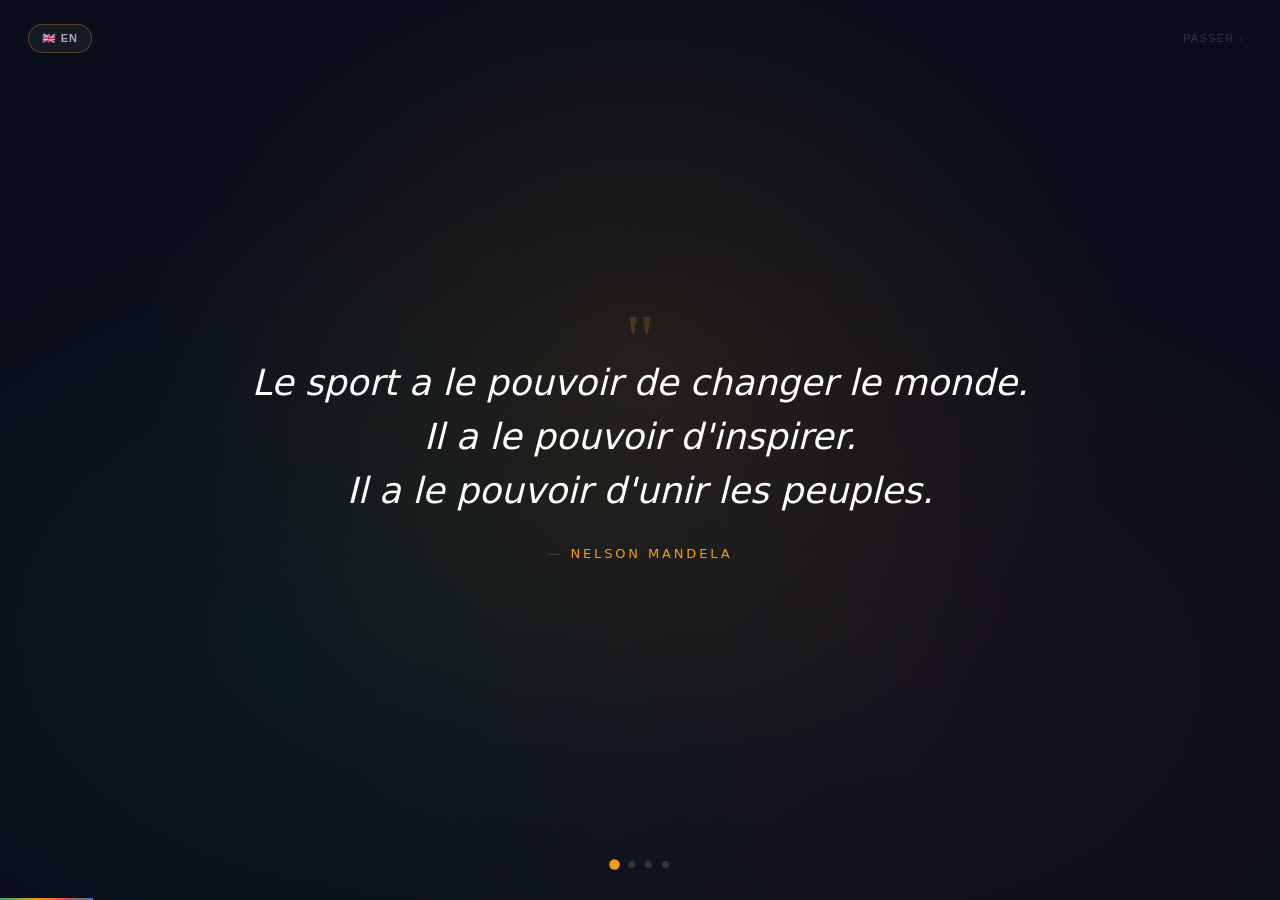
==== commit 3b3010ba: "Ajoute le support bilingue FR/EN (splash, hub, dashboard complet) Nouveau module js/i18n.js (diction" ====
--- a/index.html
+++ b/index.html
@@ -202,6 +202,25 @@
 
   .hub-footer{margin-top:52px;font-size:11px;color:#4a6156;letter-spacing:.14em;text-transform:uppercase}
 
+  #hub-lang-toggle{
+    position:absolute;top:24px;left:28px;z-index:6;
+    background:rgba(255,255,255,.06);border:1.5px solid rgba(243,156,18,.3);
+    color:#fff;padding:7px 14px;border-radius:20px;
+    font-size:.72rem;font-weight:700;letter-spacing:.04em;
+    cursor:pointer;transition:background .2s,border-color .2s;
+  }
+  #hub-lang-toggle:hover{background:rgba(243,156,18,.12);border-color:#F39C12}
+
+  /* Bouton de langue (visible pendant le splash) */
+  #s-lang-toggle{
+    position:absolute;top:24px;left:28px;z-index:10;margin-left:0;
+    background:rgba(255,255,255,.05);border:1.5px solid rgba(243,156,18,.3);
+    color:#aab;font-size:11px;font-weight:700;letter-spacing:.08em;
+    padding:7px 13px;border-radius:20px;
+    cursor:pointer;transition:color .2s,border-color .2s,background .2s;
+  }
+  #s-lang-toggle:hover{color:#fff;border-color:#F39C12;background:rgba(243,156,18,.1)}
+
   @media (max-width:720px){
     .hub-doors{flex-direction:column;align-items:center}
     .hub-door{width:100%;max-width:360px}
@@ -216,12 +235,13 @@
 <div id="splash">
   <div id="ambient-bg"></div>
   <div id="s-dust"></div>
-  <button id="s-skip" onclick="splashExit()">Passer ›</button>
+  <button id="s-lang-toggle" class="lang-toggle">🇬🇧 EN</button>
+  <button id="s-skip" onclick="splashExit()" data-i18n="splash.skip">Passer ›</button>
 
   <!-- Acte 1 : Citation Mandela -->
   <div class="scene active" id="scene1">
     <div class="s-quote-mark">"</div>
-    <div class="s-big-quote">
+    <div class="s-big-quote" data-i18n-html="splash.quote">
       Le sport a le pouvoir de changer le monde.<br>
       Il a le pouvoir d'inspirer.<br>
       Il a le pouvoir d'unir les peuples.
@@ -231,10 +251,10 @@
 
   <!-- Acte 2 : Le constat -->
   <div class="scene" id="scene2">
-    <div class="s-constat-line">
+    <div class="s-constat-line" data-i18n-html="splash.constat1">
       Les Jeux Olympiques de la Jeunesse arrivent à <strong>Dakar en 2026</strong>.
     </div>
-    <div class="s-constat-line dim">
+    <div class="s-constat-line dim" data-i18n-html="splash.constat2">
       Mais beaucoup de jeunes risquent de les regarder de loin —<br>
       depuis leur village, loin des projecteurs.
     </div>
@@ -242,17 +262,17 @@
 
   <!-- Acte 3 : La mission -->
   <div class="scene" id="scene3">
-    <div class="s-mission-title">
+    <div class="s-mission-title" data-i18n-html="splash.mission_title">
       Et si l'esprit des Jeux<br>voyageait jusqu'à <span class="gold">eux</span> ?
     </div>
-    <div class="s-mission-sub">
+    <div class="s-mission-sub" data-i18n-html="splash.mission_sub">
       JO'TALI porte le sport, le dialogue et le leadership<br>
       directement dans les communautés du Sénégal.
     </div>
     <div class="s-pillars">
       <div class="s-pillar" id="sp1">
         <div class="s-pillar-circle">⚽</div>
-        <div class="s-pillar-label">Sport & jeu</div>
+        <div class="s-pillar-label" data-i18n="splash.pillar1">Sport & jeu</div>
       </div>
       <div class="s-pillar" id="sp2">
         <div class="s-pillar-circle">💬</div>
@@ -264,7 +284,7 @@
       </div>
       <div class="s-pillar" id="sp4">
         <div class="s-pillar-circle">🏘️</div>
-        <div class="s-pillar-label">Héritage</div>
+        <div class="s-pillar-label" data-i18n="splash.pillar4">Héritage</div>
       </div>
     </div>
   </div>
@@ -278,10 +298,10 @@
       <div class="s-ring sr4"></div>
       <div class="s-ring sr5"></div>
     </div>
-    <div class="s-final-title">
+    <div class="s-final-title" data-i18n-html="splash.final_title">
       Ramener les Jeux<br>dans les <span class="gold">communautés</span>
     </div>
-    <div class="s-final-sub">JO'TALI × Tostan · Plateforme 2026</div>
+    <div class="s-final-sub" data-i18n="splash.final_sub">JO'TALI × Tostan · Plateforme 2026</div>
   </div>
 
   <!-- Points de progression -->
@@ -299,6 +319,7 @@
      HUB — 3 PORTES
 ════════════════════════════════════════════════════ -->
 <div id="hub">
+  <button id="hub-lang-toggle" class="lang-toggle">🇬🇧 EN</button>
   <header class="hub-header">
     <div class="olympic-rings">
       <div class="ring ring-1"></div>
@@ -309,16 +330,16 @@
     </div>
     <div class="hub-header-text">
       <h1>JO'TALI <span class="gold">×</span> Tostan 2026</h1>
-      <p>Choisissez votre espace</p>
+      <p data-i18n="hub.subtitle">Choisissez votre espace</p>
     </div>
   </header>
 
   <div class="hub-doors">
     <a class="hub-door" href="selection.html">
       <div class="hub-door-icon">🗺️</div>
-      <h2>Sélection</h2>
-      <p>Carte interactive, statistiques, analyse spatiale et liste des 300 communautés pilotes</p>
-      <span class="hub-door-cta">Explorer →</span>
+      <h2 data-i18n="hub.door_selection_title">Sélection</h2>
+      <p data-i18n="hub.door_selection_desc">Carte interactive, statistiques, analyse spatiale et liste des 300 communautés pilotes</p>
+      <span class="hub-door-cta" data-i18n="hub.door_cta">Explorer →</span>
     </a>
   </div>
 
@@ -326,6 +347,7 @@
 </div>
 
 <!-- ══ SPLASH SCRIPT ══════════════════════════════════════ -->
+<script src="js/i18n.js"></script>
 <script>
 (function(){
   const SEEN_KEY = 'jojtostan_splash_seen';
--- a/css/style.css
+++ b/css/style.css
@@ -71,6 +71,7 @@
 .ring-5 { border-color: #fff;    margin-left: -6px; }
 .header-title h1 { color: #fff; font-size: 1.1rem; font-weight: 700; letter-spacing: .3px; }
 .header-title p  { color: #aab; font-size: .72rem; margin-top: 1px; }
+.header-right { display: flex; align-items: center; gap: 10px; }
 .header-badge {
   background: var(--gold);
   color: #fff;
@@ -1107,8 +1108,8 @@
 
 
 /* ═══════════════════════════════════════════════════════
-   HUB — IDENTITÉ PARTAGÉE ENTRE LES 3 ESPACES
-   (utilisé par presentation.html, selection.html, planification.html)
+   HUB — IDENTITÉ PARTAGÉE
+   (utilisé par selection.html)
 ════════════════════════════════════════════════════════ */
 .app-header.brand-forest {
   background: linear-gradient(135deg, var(--forest) 0%, var(--forest2) 55%, var(--forest3) 100%);
@@ -1124,6 +1125,15 @@
 }
 .sw-link:hover { color: #fff; border-color: rgba(243,156,18,.4); }
 .sw-link.sw-active { background: var(--gold); color: #1a1a2e; }
+
+.lang-toggle {
+  background: rgba(255,255,255,.06); border: 1.5px solid rgba(243,156,18,.3);
+  color: #fff; padding: 7px 14px; border-radius: 20px;
+  font-size: .72rem; font-weight: 700; letter-spacing: .04em;
+  cursor: pointer; transition: background .2s, border-color .2s;
+  margin-left: 8px;
+}
+.lang-toggle:hover { background: rgba(243,156,18,.12); border-color: var(--gold); }
 
 .placeholder-main {
   flex: 1; display: flex; align-items: center; justify-content: center;
@@ -1183,7 +1193,7 @@
 
   /* Titre de page en haut */
   .rapport-page::before {
-    content: "JOJ × Tostan 2026 — Sélection des Communautés Pilotes";
+    content: "JO'TALI × Tostan 2026 — Sélection des Communautés Pilotes";
     display: block;
     font-size: 16px;
     font-weight: 800;
